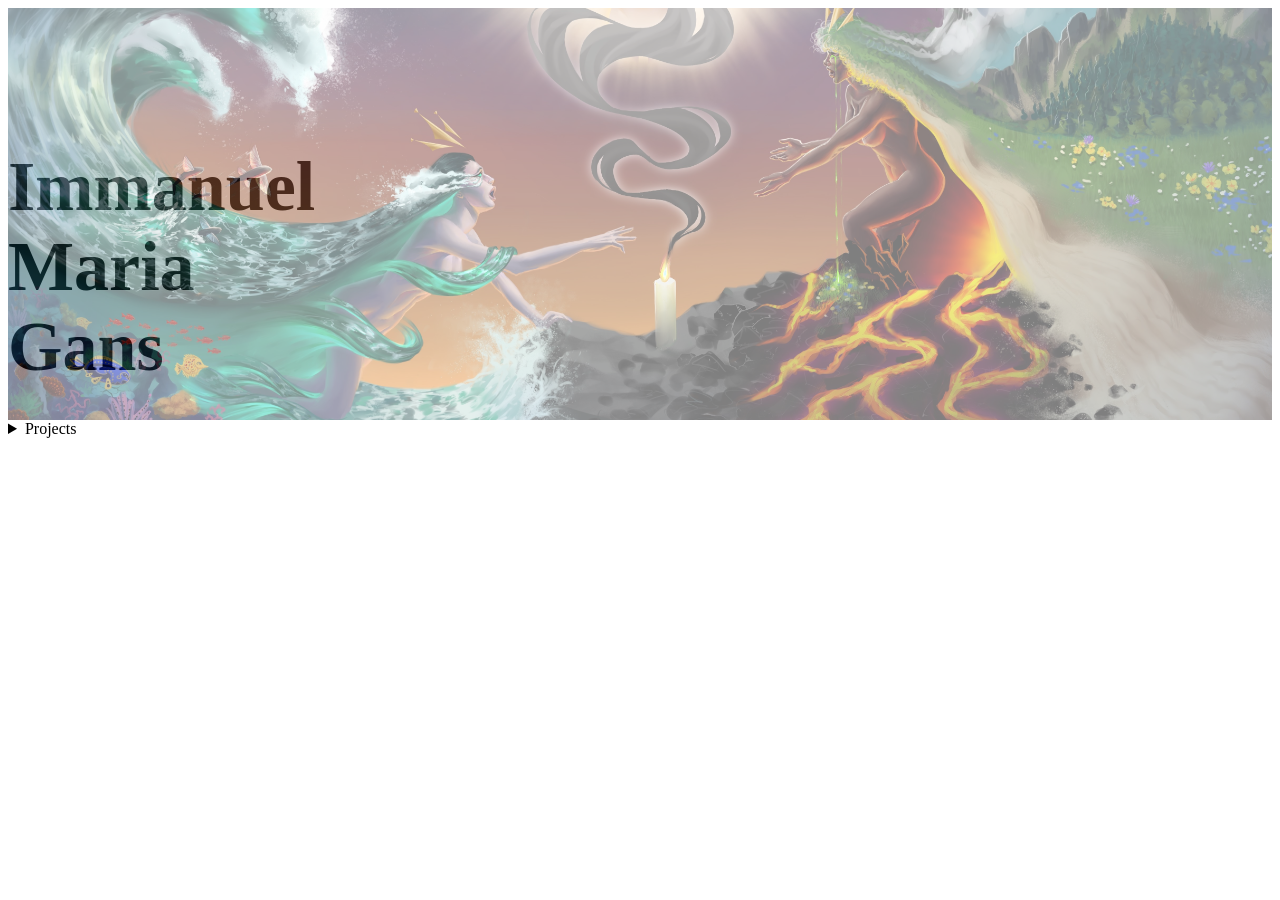
==== index.html @ e5857719 "banner adjust" ====
<!DOCTYPE html>
<html lang="en">
<head>
    <meta charset="UTF-8">
    <meta name="viewport" content="width=device-width, initial-scale=1.0">
    <title>Document</title>
    <link rel="stylesheet" href="./mystyle.css"
</head>
<body>
    <div>
        <container class="banner1">
        <h1>Immanuel
            <br>   Maria 
            <br>      Gans</h1>
        <img id="banner" src="./bilder/banner.jpg">
        </container>
    <div>
        <details>
            <summary>Projects</summary>
            <p>
                Uni Portfolio <br>
                Edel et Omno
            </p>
        </details>
    </div>
</body>
---- mystyle.css ----
@font-face {
  font-family: fancy;
  src: url(/workspaces/Final-Website/fonts/EagleLake-Regular.ttf);
}

.banner1 img{
    display:block;
    z-index: 0;
    height:auto;
    opacity: 0.5;
    margin: 0;
    width: 100%; 
}

.banner1 h1{
    font-size: 70px;
    display:flex;
    position: absolute;
    top: 100px;
    justify-content: left;
    color:black;
}
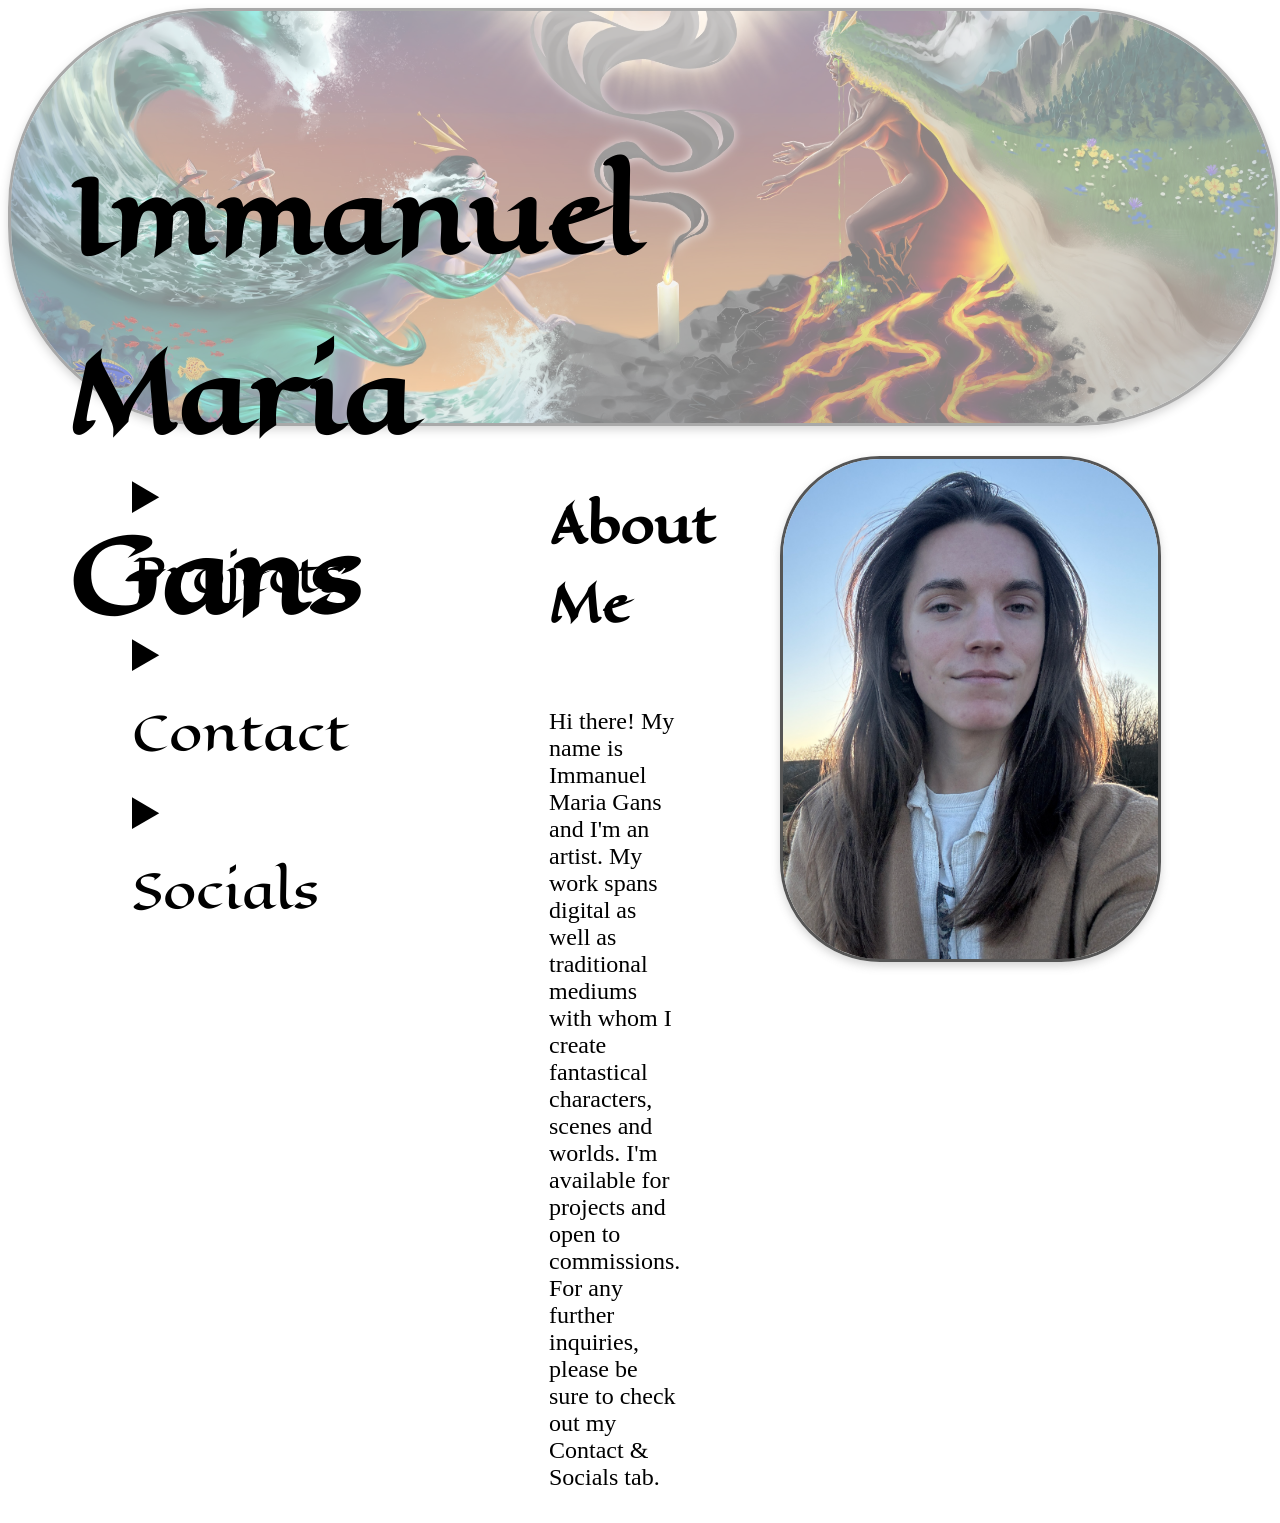
==== commit f24c89ce: "everything" ====
--- a/index.html
+++ b/index.html
@@ -11,16 +11,53 @@
         <container class="banner1">
         <h1>Immanuel
             <br>   Maria 
-            <br>      Gans</h1>
+            <br>      Gans
+        </h1>
         <img id="banner" src="./bilder/banner.jpg">
         </container>
-    <div>
-        <details>
-            <summary>Projects</summary>
+    <section class="middle">
+        <div class="textboxes">
+            <div>
+                <details>
+                    <summary>Projects</summary>
+                    <p>
+                        Uni Portfolio <br>
+                        Edel et Omno
+                    </p>
+                </details>
+            </div>
+            <div>
+                <details>
+                    <summary>Contact</summary>
+                    <p>
+                        immanuelmariagans@gmail.com <br>
+                        Tel.: +4915758528230
+                    </p>
+                </details>
+            </div>
+            <div>
+                <details>
+                    <summary>Socials</summary>
+                    <p>
+                        <a href="https://www.instagram.com/theartgoose/">Instagram(@theartgoose)
+                        </a>
+                        <br>
+                        <a href="https://www.tiktok.com/@theartgoose/">TiktTok(@theartgoose)</a>
+                    </p>
+                </details>
+            </div>
+        </div>
+        <div class="personalinfos">
+            <h1>
+                About Me
+            </h1>
             <p>
-                Uni Portfolio <br>
-                Edel et Omno
+                Hi there! My name is Immanuel Maria Gans and I'm an artist. 
+                My work spans digital as well as traditional mediums with whom I create fantastical characters, scenes and worlds.
+                I'm available for projects and open to commissions. For any further inquiries, please be sure to check out my Contact & Socials tab.
+                
             </p>
-        </details>
-    </div>
+        </div>
+        <img src="./bilder/portrait.jpg">
+    </section>
 </body>
--- a/mystyle.css
+++ b/mystyle.css
@@ -1,6 +1,6 @@
 @font-face {
   font-family: fancy;
-  src: url(/workspaces/Final-Website/fonts/EagleLake-Regular.ttf);
+  src: url(./fonts/EagleLake-Regular.ttf);
 }
 
 .banner1 img{
@@ -10,13 +10,85 @@
     opacity: 0.5;
     margin: 0;
     width: 100%; 
+    border-radius: 200px;
+    border: 3px solid #555555;
+    box-shadow: 0 4px 8px rgba(0, 0, 0, 0.3);
 }
 
 .banner1 h1{
-    font-size: 70px;
+    font-size: 100px;
     display:flex;
     position: absolute;
-    top: 100px;
+    top: 60px;
     justify-content: left;
     color:black;
+    z-index: 1;
+    line-height: 1.8;
+    margin-left: 60px;
+    font-family: fancy; 
+}
+.textboxes{
+  display: flex;
+  flex-direction: column;
+  justify-content: flex-start;
+  margin-left: 60px;
+  margin-top: 30px;
+}
+.textboxes summary{
+  font-size: 300%;
+  font-family: fancy;
+}
+
+.textboxes p{
+  font-size:150%;
+}
+
+
+
+.personalinfos {
+  margin-left:200px;
+  margin-top:20px;
+  display: flex;
+  flex-direction: column;
+  justify-content: flex-start;
+
+}
+.personalinfos h1{
+  font-size:300%;
+  font-family: fancy;
+}
+
+.middle {
+  margin-left:5vw;
+  display: flex;
+  flex-direction: row;
+}
+
+.textboxes{
+  display: flex;
+  flex-direction: column;
+}
+
+.middle.personalinfos {
+  margin-left:100vw;
+  display: flex;
+  flex-direction: column;
+
+}
+.personalinfos p{
+  display:block;
+  margin-right: 100px;
+  font-size: 150%;
+}
+
+img{
+  display:flex;
+  justify-content: flex-end;
+  margin-top:30px;
+  margin-right: 600px;
+  height: 500px;
+  width: auto;
+  border-radius: 100px;
+  border: 3px solid #555555;
+  box-shadow: 0 4px 8px rgba(116, 116, 116, 0.3);
 }
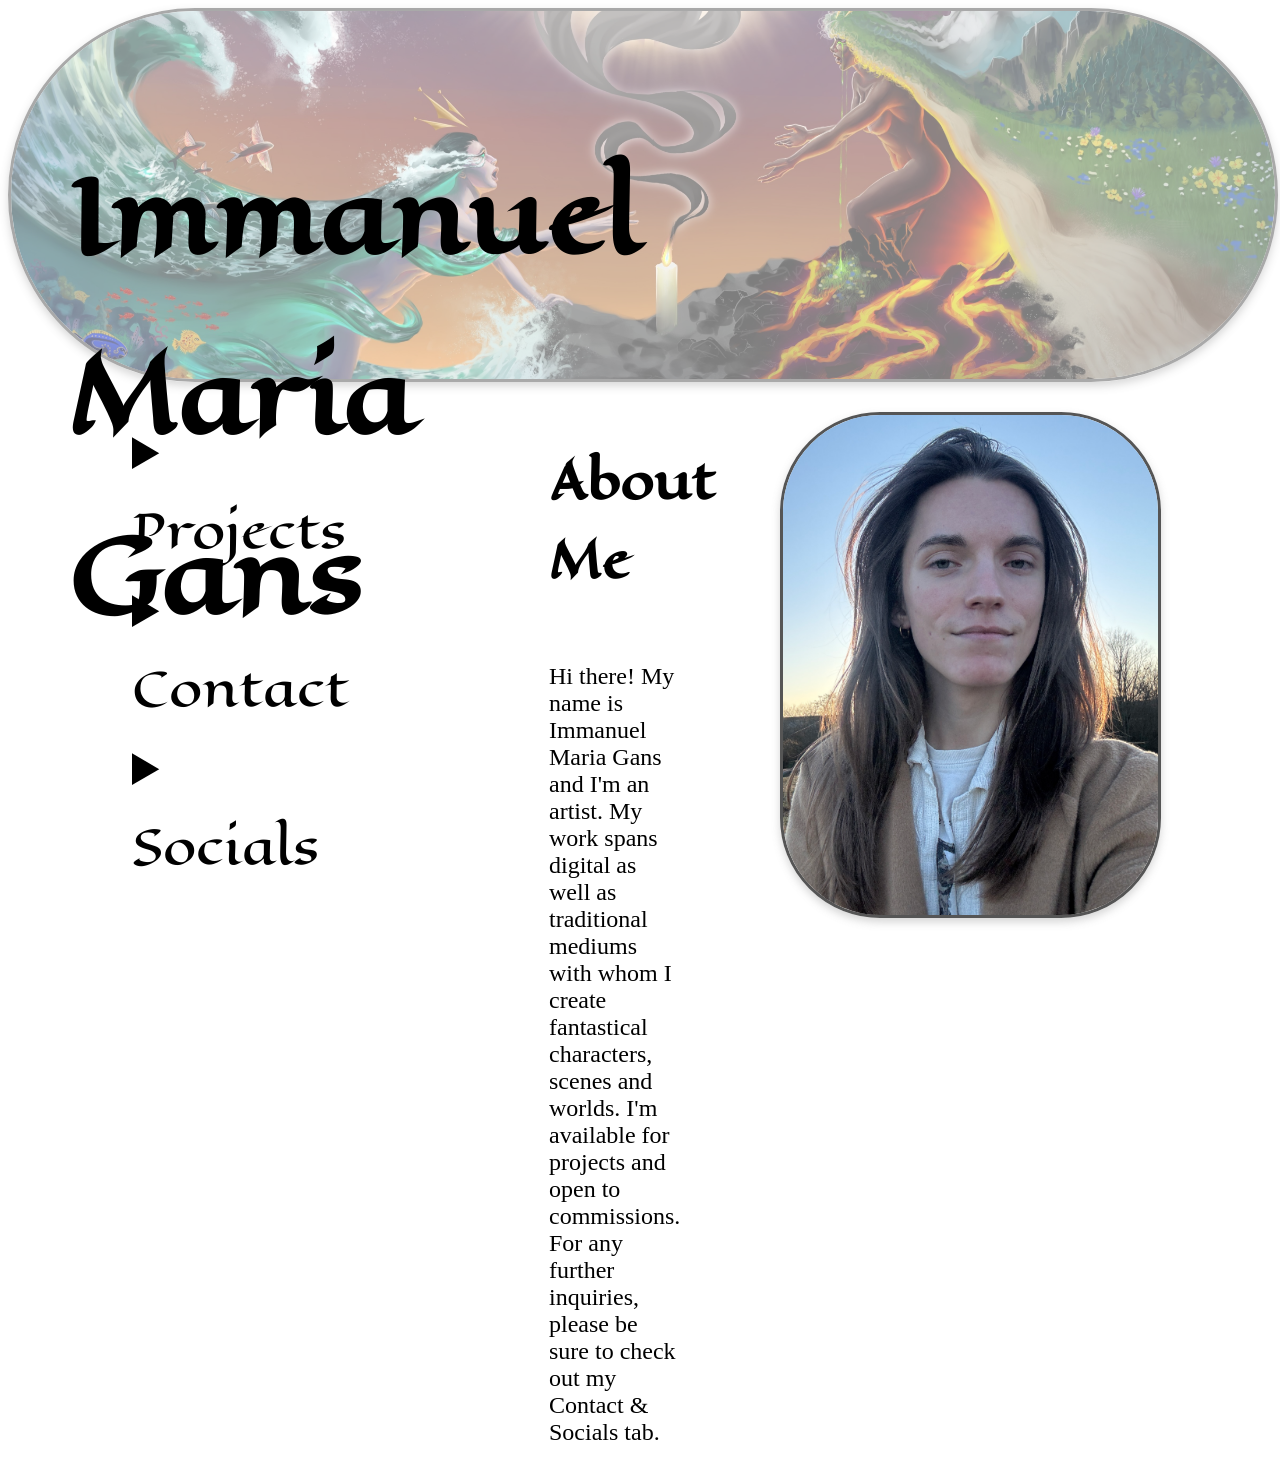
==== commit 009385aa: "add projects" ====
--- a/index.html
+++ b/index.html
@@ -21,8 +21,11 @@
                 <details>
                     <summary>Projects</summary>
                     <p>
-                        Uni Portfolio <br>
+                        <a href="./gallerie.html">Digital Works</a>
+                         <br>
                         Edel et Omno
+                        <br>
+                        Animation
                     </p>
                 </details>
             </div>
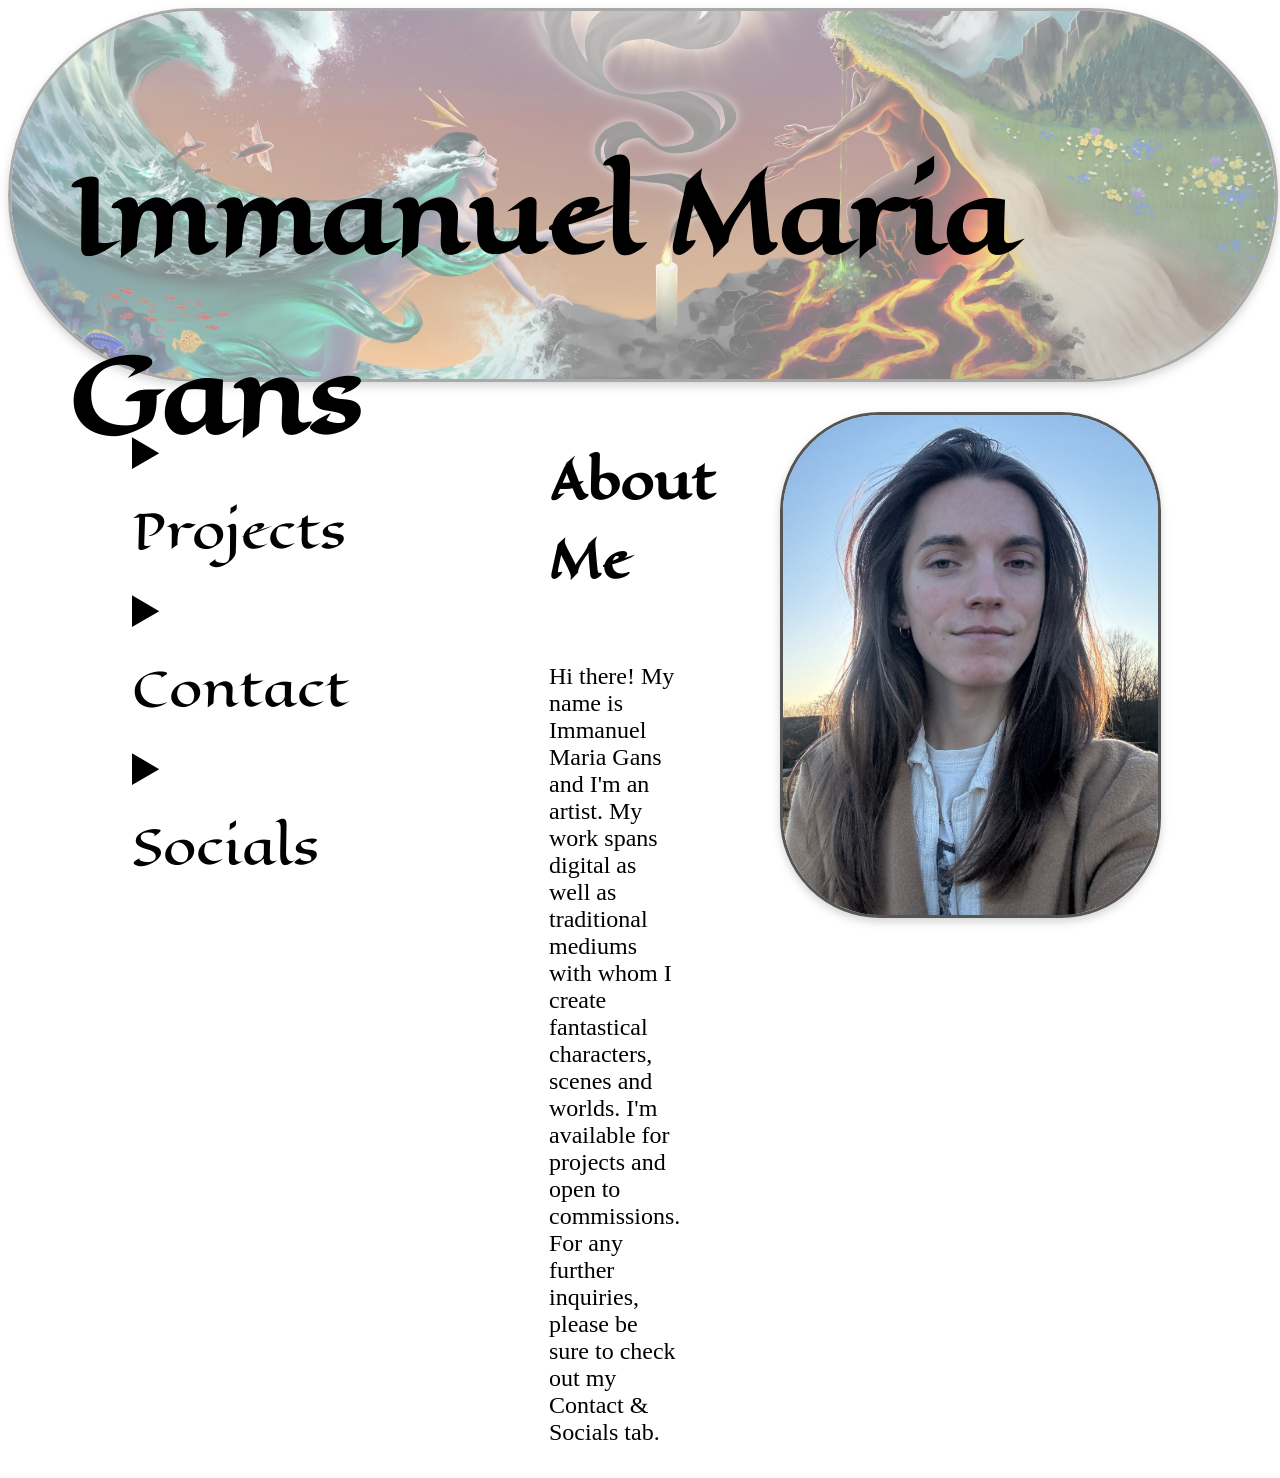
==== commit cdaee79e: "rdzgdgsdgs" ====
--- a/index.html
+++ b/index.html
@@ -9,46 +9,42 @@
 <body>
     <div>
         <container class="banner1">
-        <h1>Immanuel
-            <br>   Maria 
-            <br>      Gans
-        </h1>
+        <h1>Immanuel Maria Gans</h1>
         <img id="banner" src="./bilder/banner.jpg">
         </container>
     <section class="middle">
         <div class="textboxes">
-            <div>
-                <details>
-                    <summary>Projects</summary>
-                    <p>
-                        <a href="./gallerie.html">Digital Works</a>
-                         <br>
-                        Edel et Omno
-                        <br>
-                        Animation
-                    </p>
-                </details>
-            </div>
-            <div>
-                <details>
-                    <summary>Contact</summary>
-                    <p>
-                        immanuelmariagans@gmail.com <br>
-                        Tel.: +4915758528230
-                    </p>
-                </details>
-            </div>
-            <div>
-                <details>
-                    <summary>Socials</summary>
-                    <p>
-                        <a href="https://www.instagram.com/theartgoose/">Instagram(@theartgoose)
-                        </a>
-                        <br>
-                        <a href="https://www.tiktok.com/@theartgoose/">TiktTok(@theartgoose)</a>
-                    </p>
-                </details>
-            </div>
+            <details>
+                <summary>Projects</summary>
+                <p>
+                    <a href="./gallerie.html">Digital Works</a>
+                     <br>
+                    Edel et Omno
+                    <br>
+                    Animation
+                </p>
+            </details>
+            
+            
+            <details>
+                <summary>Contact</summary>
+                <p>
+                    immanuelmariagans@gmail.com <br>
+                    Tel.: +4915758528230
+                </p>
+            </details>
+        
+        
+            <details>
+                <summary>Socials</summary>
+                <p>
+                    <a href="https://www.instagram.com/theartgoose/">Instagram(@theartgoose)
+                    </a>
+                    <br>
+                    <a href="https://www.tiktok.com/@theartgoose/">TiktTok(@theartgoose)</a>
+                </p>
+            </details>
+            
         </div>
         <div class="personalinfos">
             <h1>
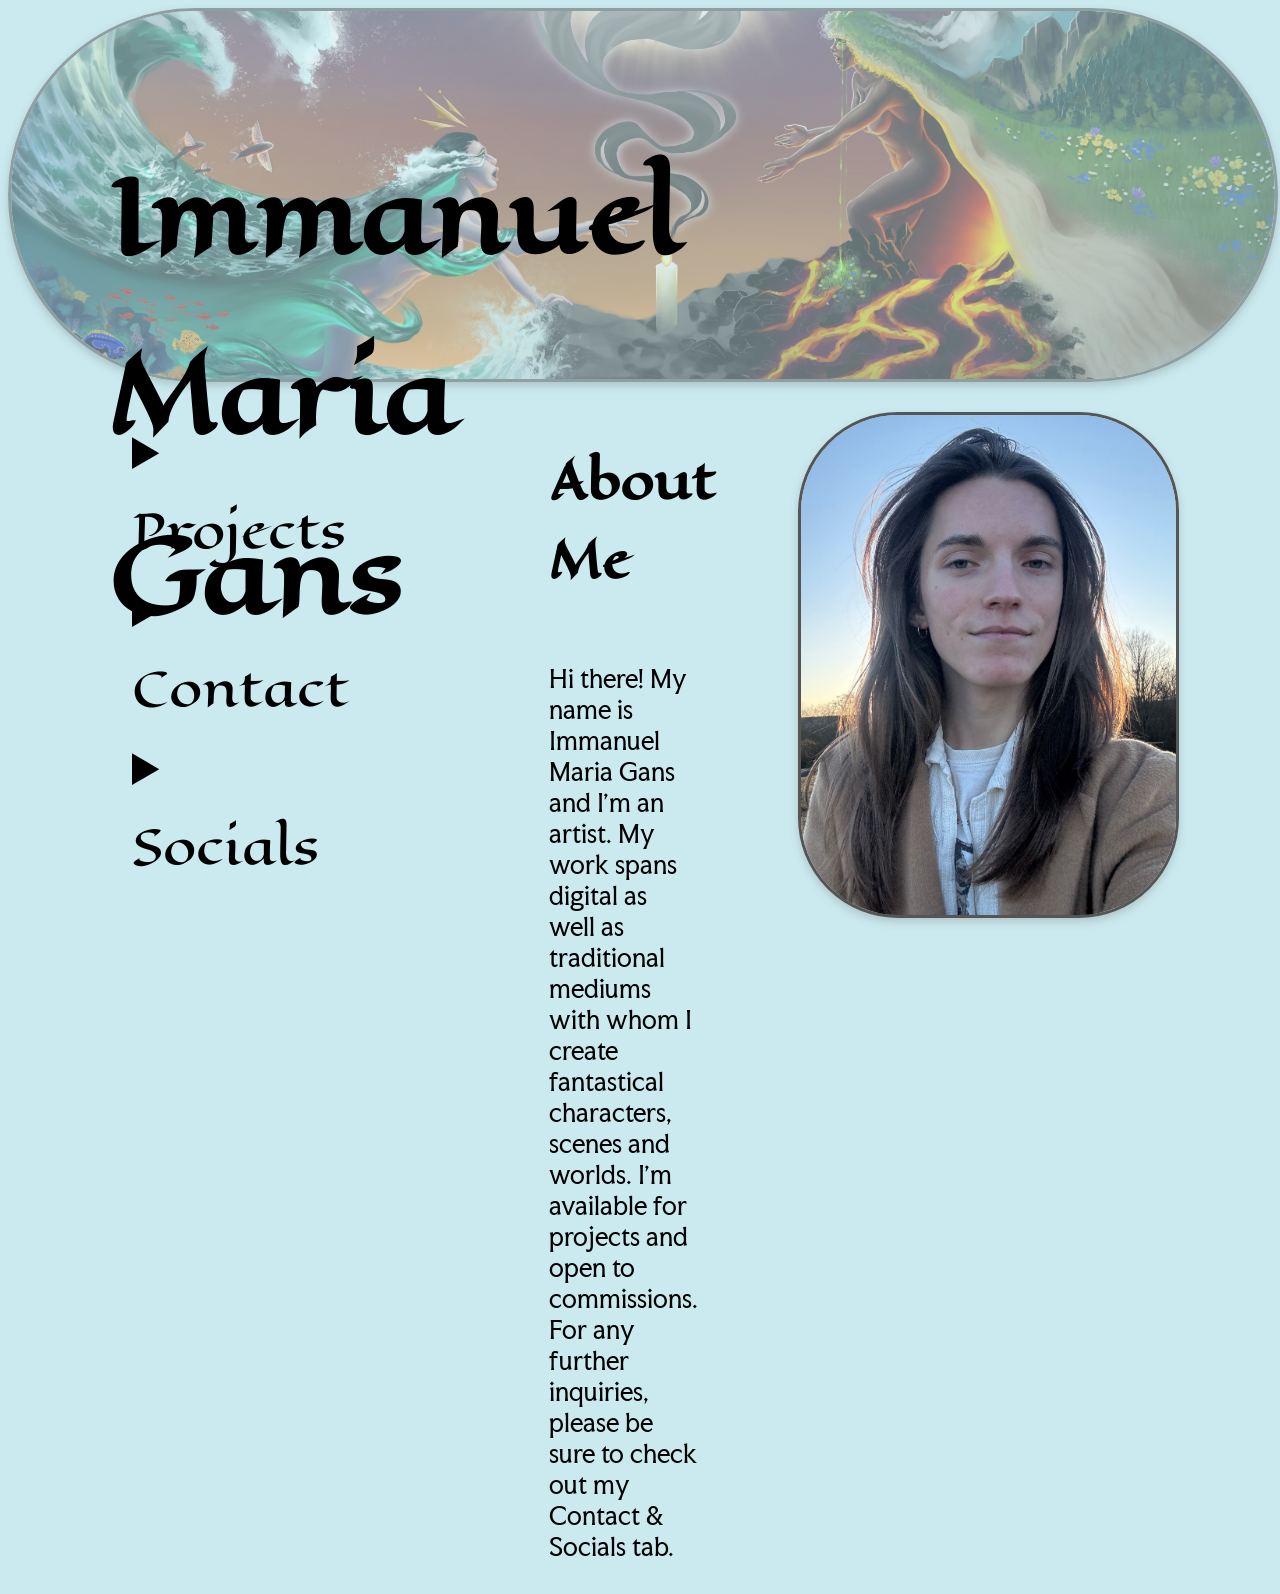
==== commit c699985f: "yes" ====
--- a/index.html
+++ b/index.html
@@ -9,7 +9,7 @@
 <body>
     <div>
         <container class="banner1">
-        <h1>Immanuel Maria Gans</h1>
+        <h1>Immanuel <br> Maria <br> Gans</h1>
         <img id="banner" src="./bilder/banner.jpg">
         </container>
     <section class="middle">
--- a/mystyle.css
+++ b/mystyle.css
@@ -2,7 +2,14 @@
   font-family: fancy;
   src: url(./fonts/EagleLake-Regular.ttf);
 }
+@font-face {
+  font-family: artsy;
+  src: url(./fonts/FacultyGlyphic-Regular.ttf);
+}
 
+body{
+    background-color: rgb(203, 234, 239);
+}
 .banner1 img{
     display:block;
     z-index: 0;
@@ -24,7 +31,7 @@
     color:black;
     z-index: 1;
     line-height: 1.8;
-    margin-left: 60px;
+    margin-left: 100px;
     font-family: fancy; 
 }
 .textboxes{
@@ -41,6 +48,7 @@
 
 .textboxes p{
   font-size:150%;
+  font-family: artsy;
 }
 
 
@@ -56,6 +64,9 @@
 .personalinfos h1{
   font-size:300%;
   font-family: fancy;
+}
+.personalinfos p{
+  font-family: artsy;
 }
 
 .middle {
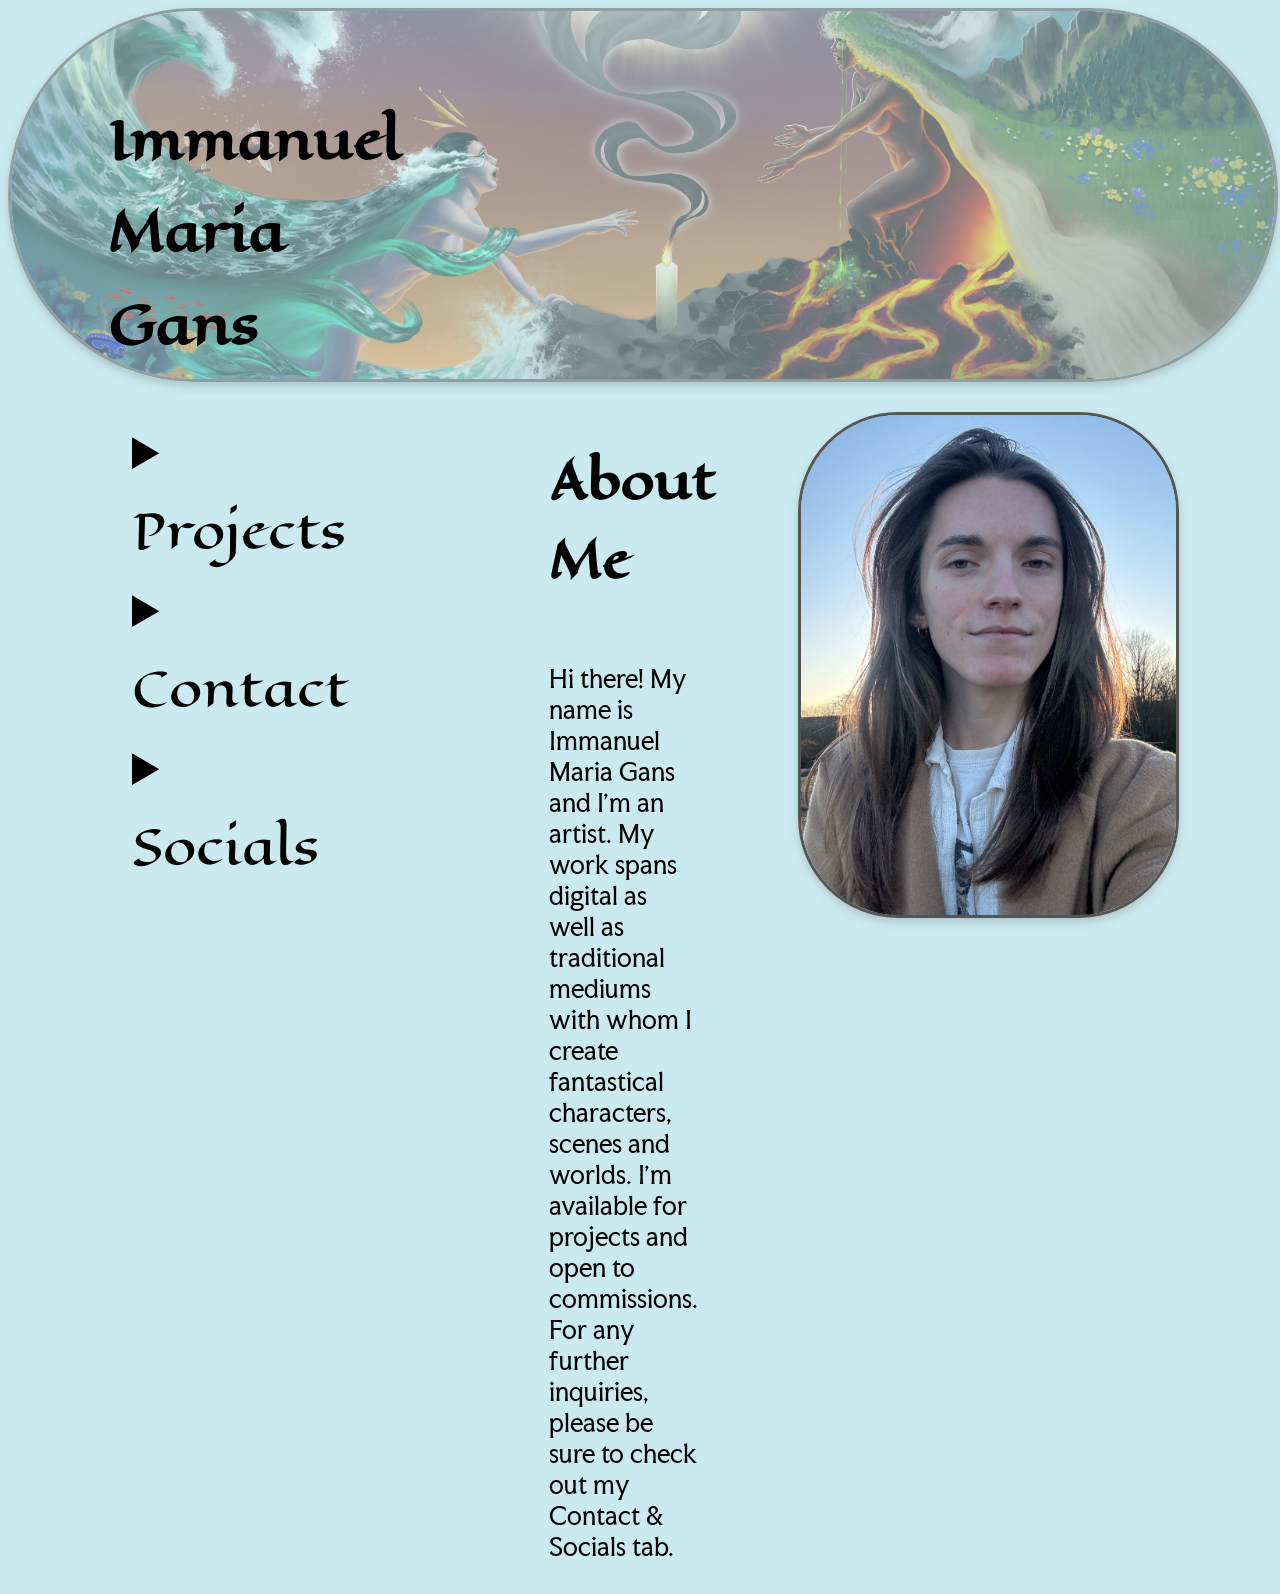
==== commit 4f76c69a: "zes" ====
--- a/index.html
+++ b/index.html
@@ -19,9 +19,8 @@
                 <p>
                     <a href="./gallerie.html">Digital Works</a>
                      <br>
-                    Edel et Omno
+                    <a href="./edeletomno.html">Edel et Omno</a>
                     <br>
-                    Animation
                 </p>
             </details>
             
@@ -30,7 +29,7 @@
                 <summary>Contact</summary>
                 <p>
                     immanuelmariagans@gmail.com <br>
-                    Tel.: +4915758528230
+                    Tel.: +49111575788528230
                 </p>
             </details>
         
--- a/mystyle.css
+++ b/mystyle.css
@@ -23,7 +23,7 @@
 }
 
 .banner1 h1{
-    font-size: 100px;
+    font-size: 4vw;
     display:flex;
     position: absolute;
     top: 60px;
